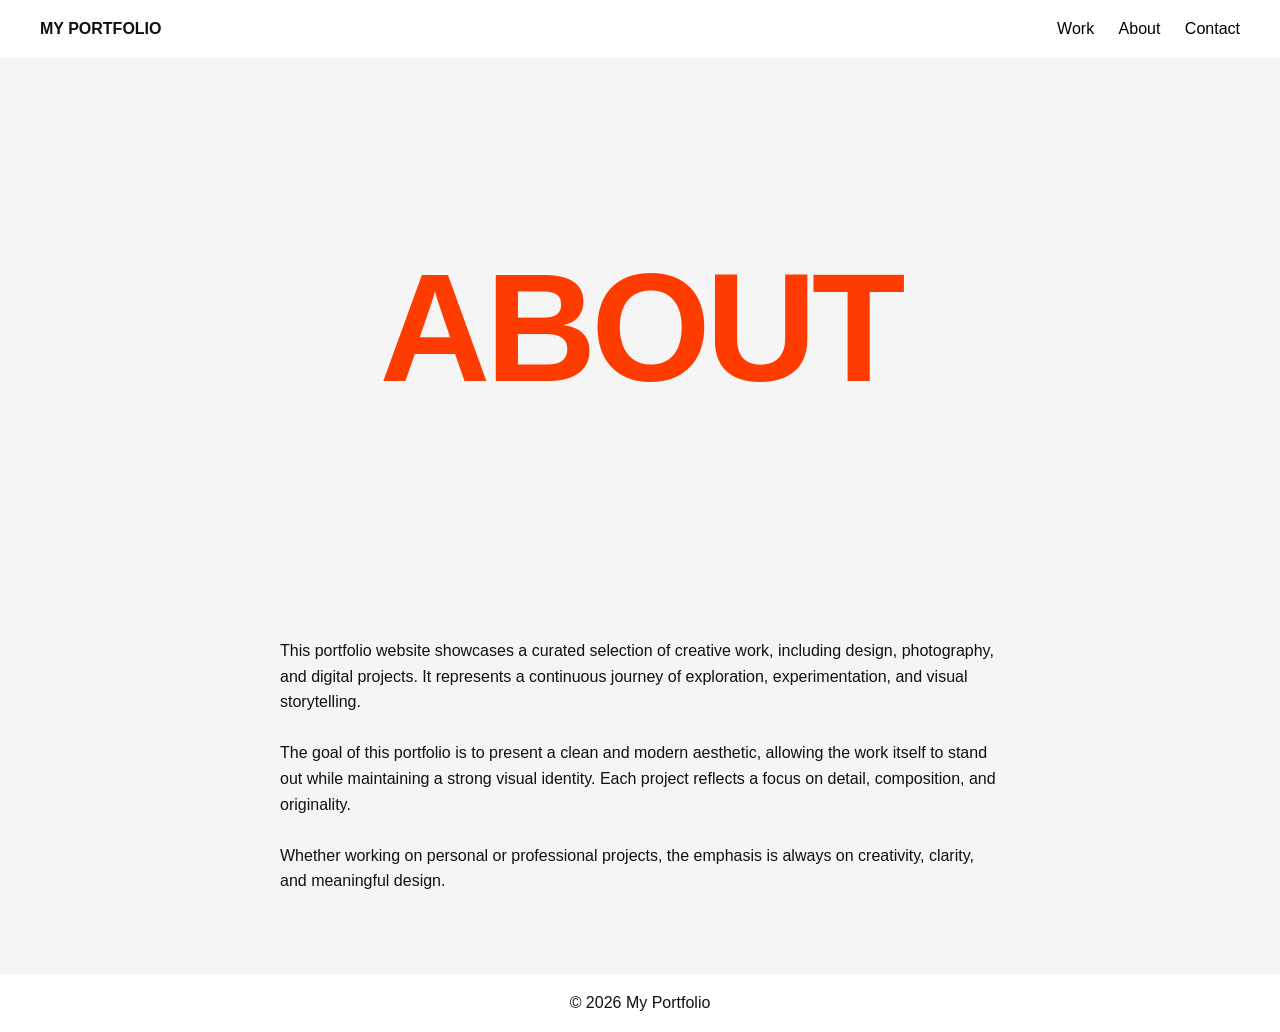
==== about.html @ 9484cb97 "about.html" ====
<!DOCTYPE html>
<html lang="en">
<head>
    <meta charset="UTF-8">
    <title>About</title>
    <link rel="stylesheet" href="style.css">
</head>
<body>

<header>
    <div class="logo">MY PORTFOLIO</div>
    <nav>
        <a href="index.html">Work</a>
        <a href="about.html">About</a>
        <a href="#">Contact</a>
    </nav>
</header>

<section class="hero">
    <h1>ABOUT</h1>
</section>

<section style="padding: 40px; max-width: 800px; margin: auto; line-height: 1.6;">
    <p>
        This portfolio website showcases a curated selection of creative work,
        including design, photography, and digital projects. It represents a
        continuous journey of exploration, experimentation, and visual storytelling.
    </p>

    <br>

    <p>
        The goal of this portfolio is to present a clean and modern aesthetic,
        allowing the work itself to stand out while maintaining a strong visual identity.
        Each project reflects a focus on detail, composition, and originality.
    </p>

    <br>

    <p>
        Whether working on personal or professional projects, the emphasis is always
        on creativity, clarity, and meaningful design.
    </p>
</section>

<footer>
    <p>© 2026 My Portfolio</p>
</footer>

</body>
</html>
---- style.css ----
* {
    margin: 0;
    padding: 0;
    box-sizing: border-box;
    font-family: Arial, Helvetica, sans-serif;
}

body {
    background: #f5f5f5;
    color: #111;
}

/* HEADER */
header {
    display: flex;
    justify-content: space-between;
    align-items: center;
    padding: 20px 40px;
    background: white;
    position: sticky;
    top: 0;
}

.logo {
    font-weight: bold;
}

nav a {
    margin-left: 20px;
    text-decoration: none;
    color: black;
    font-weight: 500;
    transition: 0.3s;
}

nav a:hover {
    color: #ff3c00;
}

/* HERO SECTION */
.hero {
    height: 60vh;
    display: flex;
    align-items: center;
    justify-content: center;
}

.hero h1 {
    font-size: 12vw;
    color: #ff3c00;
    font-weight: 900;
    letter-spacing: -5px;
}

/* GALLERY */
.gallery {
    display: grid;
    grid-template-columns: repeat(auto-fit, minmax(250px, 1fr));
    gap: 20px;
    padding: 40px;
}

.card {
    height: 200px;
    background: white;
    display: flex;
    align-items: center;
    justify-content: center;
    font-weight: bold;
    transition: 0.3s;
}

.card:hover {
    transform: scale(1.05);
    background: #ff3c00;
    color: white;
}

/* FOOTER */
footer {
    text-align: center;
    padding: 20px;
    background: white;
    margin-top: 40px;
}
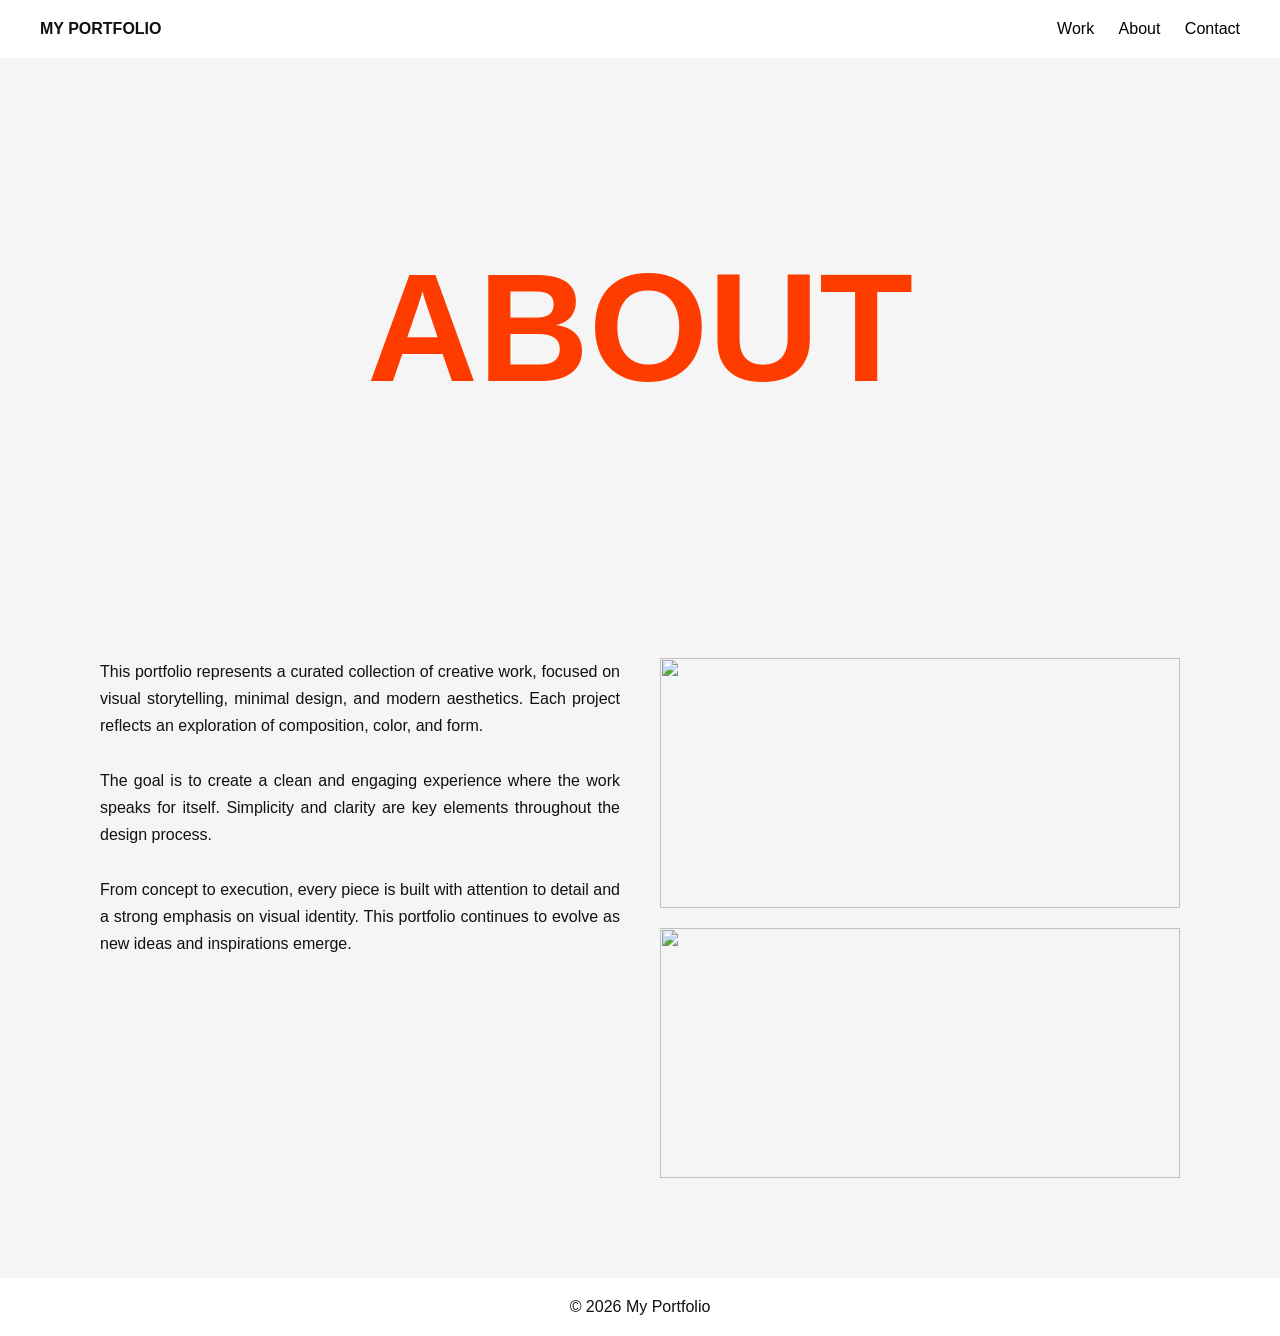
==== commit 7b856f61: "about.html" ====
--- a/about.html
+++ b/about.html
@@ -2,6 +2,7 @@
 <html lang="en">
 <head>
     <meta charset="UTF-8">
+    <meta name="viewport" content="width=device-width, initial-scale=1.0">
     <title>About</title>
     <link rel="stylesheet" href="style.css">
 </head>
@@ -20,27 +21,37 @@
     <h1>ABOUT</h1>
 </section>
 
-<section style="padding: 40px; max-width: 800px; margin: auto; line-height: 1.6;">
-    <p>
-        This portfolio website showcases a curated selection of creative work,
-        including design, photography, and digital projects. It represents a
-        continuous journey of exploration, experimentation, and visual storytelling.
-    </p>
+<section class="about-container">
 
-    <br>
+    <div class="about-text">
+        <p>
+            This portfolio represents a curated collection of creative work,
+            focused on visual storytelling, minimal design, and modern aesthetics.
+            Each project reflects an exploration of composition, color, and form.
+        </p>
 
-    <p>
-        The goal of this portfolio is to present a clean and modern aesthetic,
-        allowing the work itself to stand out while maintaining a strong visual identity.
-        Each project reflects a focus on detail, composition, and originality.
-    </p>
+        <br>
 
-    <br>
+        <p>
+            The goal is to create a clean and engaging experience where the work
+            speaks for itself. Simplicity and clarity are key elements throughout
+            the design process.
+        </p>
 
-    <p>
-        Whether working on personal or professional projects, the emphasis is always
-        on creativity, clarity, and meaningful design.
-    </p>
+        <br>
+
+        <p>
+            From concept to execution, every piece is built with attention to detail
+            and a strong emphasis on visual identity. This portfolio continues to
+            evolve as new ideas and inspirations emerge.
+        </p>
+    </div>
+
+    <div class="about-images">
+        <img src="https://images.unsplash.com/photo-1501004318641-b39e6451bec6">
+        <img src="https://images.unsplash.com/photo-1463320726281-696a485928c7">
+    </div>
+
 </section>
 
 <footer>
--- a/style.css
+++ b/style.css
@@ -29,15 +29,13 @@
     margin-left: 20px;
     text-decoration: none;
     color: black;
-    font-weight: 500;
-    transition: 0.3s;
 }
 
 nav a:hover {
     color: #ff3c00;
 }
 
-/* HERO SECTION */
+/* HERO */
 .hero {
     height: 60vh;
     display: flex;
@@ -49,31 +47,58 @@
     font-size: 12vw;
     color: #ff3c00;
     font-weight: 900;
-    letter-spacing: -5px;
 }
 
 /* GALLERY */
 .gallery {
     display: grid;
-    grid-template-columns: repeat(auto-fit, minmax(250px, 1fr));
-    gap: 20px;
+    grid-template-columns: repeat(4, 1fr);
+    gap: 15px;
     padding: 40px;
 }
 
 .card {
-    height: 200px;
-    background: white;
-    display: flex;
-    align-items: center;
-    justify-content: center;
-    font-weight: bold;
-    transition: 0.3s;
+    height: 220px;
+    overflow: hidden;
 }
 
-.card:hover {
-    transform: scale(1.05);
-    background: #ff3c00;
-    color: white;
+.card img {
+    width: 100%;
+    height: 100%;
+    object-fit: cover;
+    transition: 0.5s;
+}
+
+.card:hover img {
+    transform: scale(1.1);
+}
+
+/* ABOUT LAYOUT */
+.about-container {
+    display: flex;
+    gap: 40px;
+    padding: 60px;
+    max-width: 1200px;
+    margin: auto;
+}
+
+.about-text {
+    flex: 1;
+    text-align: justify;
+    line-height: 1.7;
+}
+
+.about-images {
+    flex: 1;
+    display: flex;
+    flex-direction: column;
+    gap: 20px;
+}
+
+.about-images img {
+    width: 100%;
+    height: 250px;
+    object-fit: cover;
 }
 
 /* FOOTER */
